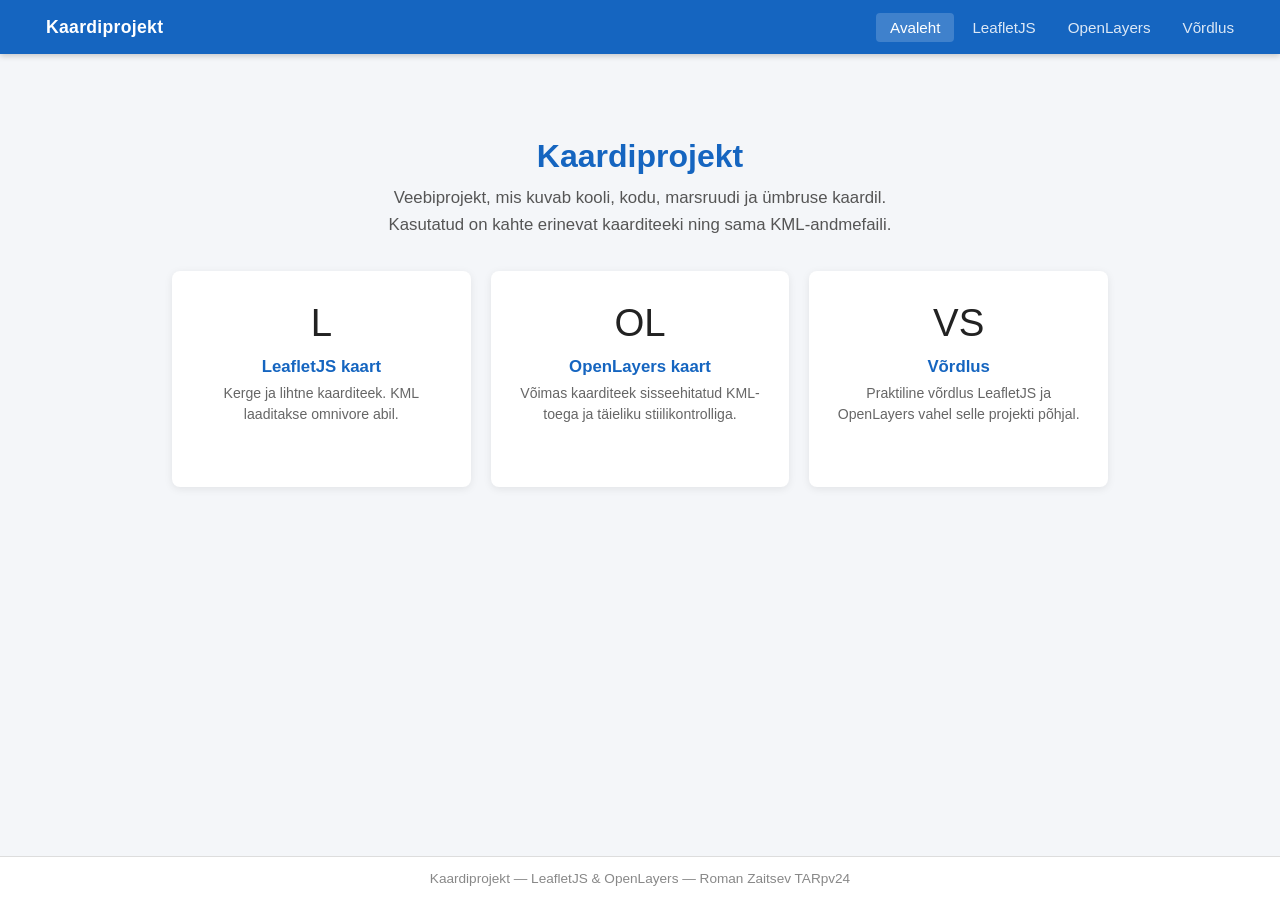
==== index.html @ 23d1a63a "Add files via upload" ====
<!DOCTYPE html>
<html lang="et">
<head>
    <meta charset="UTF-8">
    <meta name="viewport" content="width=device-width, initial-scale=1.0">
    <title>Kaardiprojekt</title>
    <link rel="stylesheet" href="css/style.css">
</head>
<body>

<nav>
    <a class="brand" href="index.html">Kaardiprojekt</a>
    <a href="index.html" class="active">Avaleht</a>
    <a href="pages/leaflet.html">LeafletJS</a>
    <a href="pages/openlayers.html">OpenLayers</a>
    <a href="pages/comparison.html">Võrdlus</a>
</nav>

<main>
    <div class="hero">
        <h1>Kaardiprojekt</h1>
        <p>Veebiprojekt, mis kuvab kooli, kodu, marsruudi ja ümbruse kaardil. Kasutatud on kahte erinevat kaarditeeki ning sama KML-andmefaili.</p>

        <div class="cards">
            <a class="card" href="pages/leaflet.html">
                <div class="icon">L</div>
                <h2>LeafletJS kaart</h2>
                <p>Kerge ja lihtne kaarditeek. KML laaditakse omnivore abil.</p>
            </a>
            <a class="card" href="pages/openlayers.html">
                <div class="icon">OL</div>
                <h2>OpenLayers kaart</h2>
                <p>Võimas kaarditeek sisseehitatud KML-toega ja täieliku stiilikontrolliga.</p>
            </a>
            <a class="card" href="pages/comparison.html">
                <div class="icon">VS</div>
                <h2>Võrdlus</h2>
                <p>Praktiline võrdlus LeafletJS ja OpenLayers vahel selle projekti põhjal.</p>
            </a>
        </div>
    </div>
</main>

<footer>Kaardiprojekt &mdash; LeafletJS &amp; OpenLayers &mdash; Roman Zaitsev TARpv24</footer>

</body>
</html>
---- css/style.css ----
*, *::before, *::after { box-sizing: border-box; margin: 0; padding: 0; }

body {
    font-family: 'Segoe UI', sans-serif;
    background: #f4f6f9;
    color: #222;
    min-height: 100vh;
    display: flex;
    flex-direction: column;
}

/* NAV */
nav {
    background: #1565c0;
    padding: 0 32px;
    display: flex;
    align-items: center;
    gap: 4px;
    height: 54px;
    box-shadow: 0 2px 6px rgba(0,0,0,0.2);
}

nav .brand {
    color: #fff;
    font-weight: 700;
    font-size: 1.1em;
    margin-right: auto;
    text-decoration: none;
    letter-spacing: 0.3px;
}

nav a {
    color: rgba(255,255,255,0.85);
    text-decoration: none;
    padding: 6px 14px;
    border-radius: 4px;
    font-size: 0.95em;
    transition: background 0.15s;
}

nav a:hover, nav a.active {
    background: rgba(255,255,255,0.18);
    color: #fff;
}

/* MAIN */
main {
    flex: 1;
    padding: 36px 32px;
    max-width: 1000px;
    width: 100%;
    margin: 0 auto;
}

/* FOOTER */
footer {
    text-align: center;
    padding: 14px;
    font-size: 0.85em;
    color: #888;
    border-top: 1px solid #ddd;
    background: #fff;
}

/* HERO (index) */
.hero {
    text-align: center;
    padding: 48px 0 36px;
}

.hero h1 {
    font-size: 2em;
    color: #1565c0;
    margin-bottom: 10px;
}

.hero p {
    color: #555;
    font-size: 1.05em;
    max-width: 560px;
    margin: 0 auto 32px;
    line-height: 1.6;
}

.cards {
    display: grid;
    grid-template-columns: repeat(auto-fit, minmax(210px, 1fr));
    gap: 20px;
    margin-top: 8px;
}

.card {
    background: #fff;
    border-radius: 8px;
    padding: 28px 20px;
    text-align: center;
    text-decoration: none;
    color: #222;
    box-shadow: 0 2px 8px rgba(0,0,0,0.08);
    border: 2px solid transparent;
    transition: border-color 0.15s, box-shadow 0.15s;
}

.card:hover {
    border-color: #1565c0;
    box-shadow: 0 4px 16px rgba(21,101,192,0.15);
}

.card .icon { font-size: 2.4em; margin-bottom: 12px; }
.card h2 { font-size: 1.05em; margin-bottom: 6px; color: #1565c0; }
.card p { font-size: 0.88em; color: #666; line-height: 1.5; }

/* MAP PAGES */
.map-header {
    margin-bottom: 16px;
}

.map-header h1 {
    font-size: 1.4em;
    color: #1565c0;
    margin-bottom: 4px;
}

.map-header p { color: #555; font-size: 0.95em; }

#map-info {
    padding: 7px 12px;
    background: #fff;
    border: 1px solid #ddd;
    border-radius: 4px;
    font-size: 0.9em;
    color: #444;
    margin-bottom: 8px;
}

.map-controls {
    display: flex;
    gap: 8px;
    margin-bottom: 10px;
}

.btn {
    padding: 7px 14px;
    font-size: 0.9em;
    border: 2px solid #1565c0;
    border-radius: 4px;
    background: #fff;
    color: #1565c0;
    cursor: pointer;
    font-family: inherit;
    transition: background 0.15s, color 0.15s;
}

.btn:hover { background: #1565c0; color: #fff; }

#map { height: 560px; border-radius: 6px; border: 1px solid #ddd; }

/* COMPARISON PAGE */
.page-title {
    font-size: 1.4em;
    color: #1565c0;
    margin-bottom: 6px;
}

.page-subtitle {
    color: #555;
    font-size: 0.95em;
    margin-bottom: 28px;
}

.map-links {
    display: flex;
    gap: 14px;
    margin-bottom: 32px;
}

.map-link {
    flex: 1;
    display: block;
    text-align: center;
    padding: 16px;
    border: 2px solid #1565c0;
    border-radius: 6px;
    text-decoration: none;
    font-weight: bold;
    color: #1565c0;
    background: #f0f6ff;
    transition: background 0.15s;
}

.map-link:hover { background: #dceeff; }

.section-title {
    font-size: 1.1em;
    font-weight: 700;
    margin: 28px 0 10px;
    padding-bottom: 4px;
    border-bottom: 2px solid #e0e0e0;
    color: #333;
}

table {
    width: 100%;
    border-collapse: collapse;
    font-size: 0.92em;
    background: #fff;
    border-radius: 6px;
    overflow: hidden;
    box-shadow: 0 1px 4px rgba(0,0,0,0.07);
}

th {
    background: #1565c0;
    color: #fff;
    text-align: left;
    padding: 10px 14px;
}

td {
    padding: 9px 14px;
    border-bottom: 1px solid #eee;
    vertical-align: top;
}

tr:last-child td { border-bottom: none; }
tr:nth-child(even) td { background: #fafafa; }

td:first-child { font-weight: 600; width: 22%; color: #333; }

.good { color: #2e7d32; }
.bad  { color: #c62828; }

code {
    background: #f0f0f0;
    padding: 1px 5px;
    border-radius: 3px;
    font-size: 0.9em;
}

.conclusion {
    background: #fff;
    border-left: 4px solid #1565c0;
    padding: 14px 18px;
    border-radius: 0 6px 6px 0;
    box-shadow: 0 1px 4px rgba(0,0,0,0.07);
    line-height: 1.7;
    font-size: 0.95em;
}

.conclusion p + p { margin-top: 10px; }
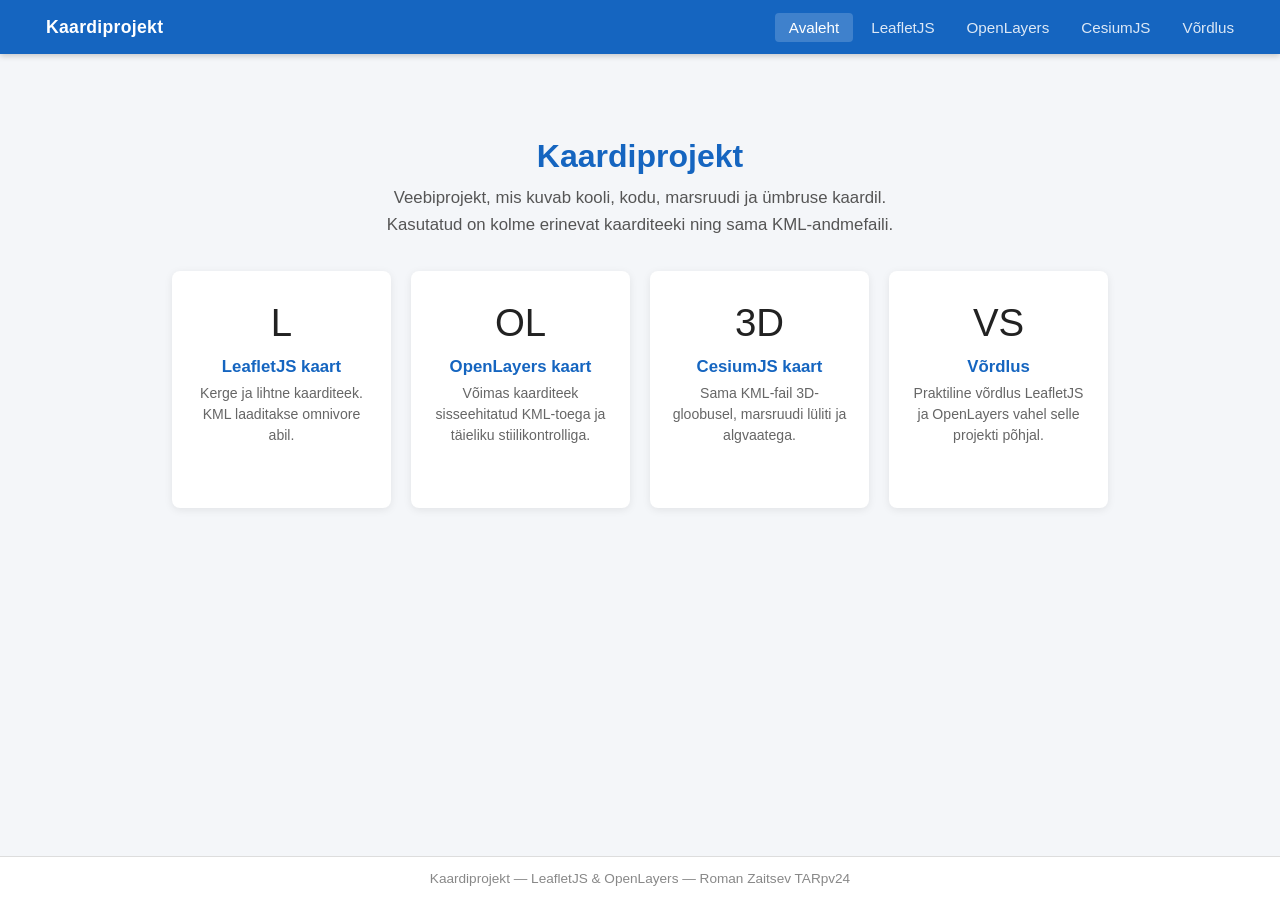
==== commit 2bed00f8: "Add CesiumJS KML map and third-map navigation" ====
--- a/index.html
+++ b/index.html
@@ -13,13 +13,14 @@
     <a href="index.html" class="active">Avaleht</a>
     <a href="pages/leaflet.html">LeafletJS</a>
     <a href="pages/openlayers.html">OpenLayers</a>
+    <a href="pages/cesium.html">CesiumJS</a>
     <a href="pages/comparison.html">Võrdlus</a>
 </nav>
 
 <main>
     <div class="hero">
         <h1>Kaardiprojekt</h1>
-        <p>Veebiprojekt, mis kuvab kooli, kodu, marsruudi ja ümbruse kaardil. Kasutatud on kahte erinevat kaarditeeki ning sama KML-andmefaili.</p>
+        <p>Veebiprojekt, mis kuvab kooli, kodu, marsruudi ja ümbruse kaardil. Kasutatud on kolme erinevat kaarditeeki ning sama KML-andmefaili.</p>
 
         <div class="cards">
             <a class="card" href="pages/leaflet.html">
@@ -31,6 +32,11 @@
                 <div class="icon">OL</div>
                 <h2>OpenLayers kaart</h2>
                 <p>Võimas kaarditeek sisseehitatud KML-toega ja täieliku stiilikontrolliga.</p>
+            </a>
+            <a class="card" href="pages/cesium.html">
+                <div class="icon">3D</div>
+                <h2>CesiumJS kaart</h2>
+                <p>Sama KML-fail 3D-gloobusel, marsruudi lüliti ja algvaatega.</p>
             </a>
             <a class="card" href="pages/comparison.html">
                 <div class="icon">VS</div>
--- a/css/style.css
+++ b/css/style.css
@@ -248,3 +248,16 @@
 }
 
 .conclusion p + p { margin-top: 10px; }
+
+/* Third map and narrow screens */
+#cesium-map { height: 560px; position: relative; border: 1px solid #ddd; border-radius: 6px; overflow: hidden; }
+.btn:disabled { opacity: 0.5; cursor: wait; }
+.map-controls { flex-wrap: wrap; }
+@media (max-width: 700px) {
+ nav { height: auto; min-height: 54px; padding: 10px 12px; flex-wrap: wrap; }
+ nav .brand { width: 100%; }
+ nav a { padding: 6px 9px; }
+ main { padding: 24px 14px; }
+ #cesium-map { height: 65vh; min-height: 360px; }
+ .map-links { flex-wrap: wrap; }
+}
